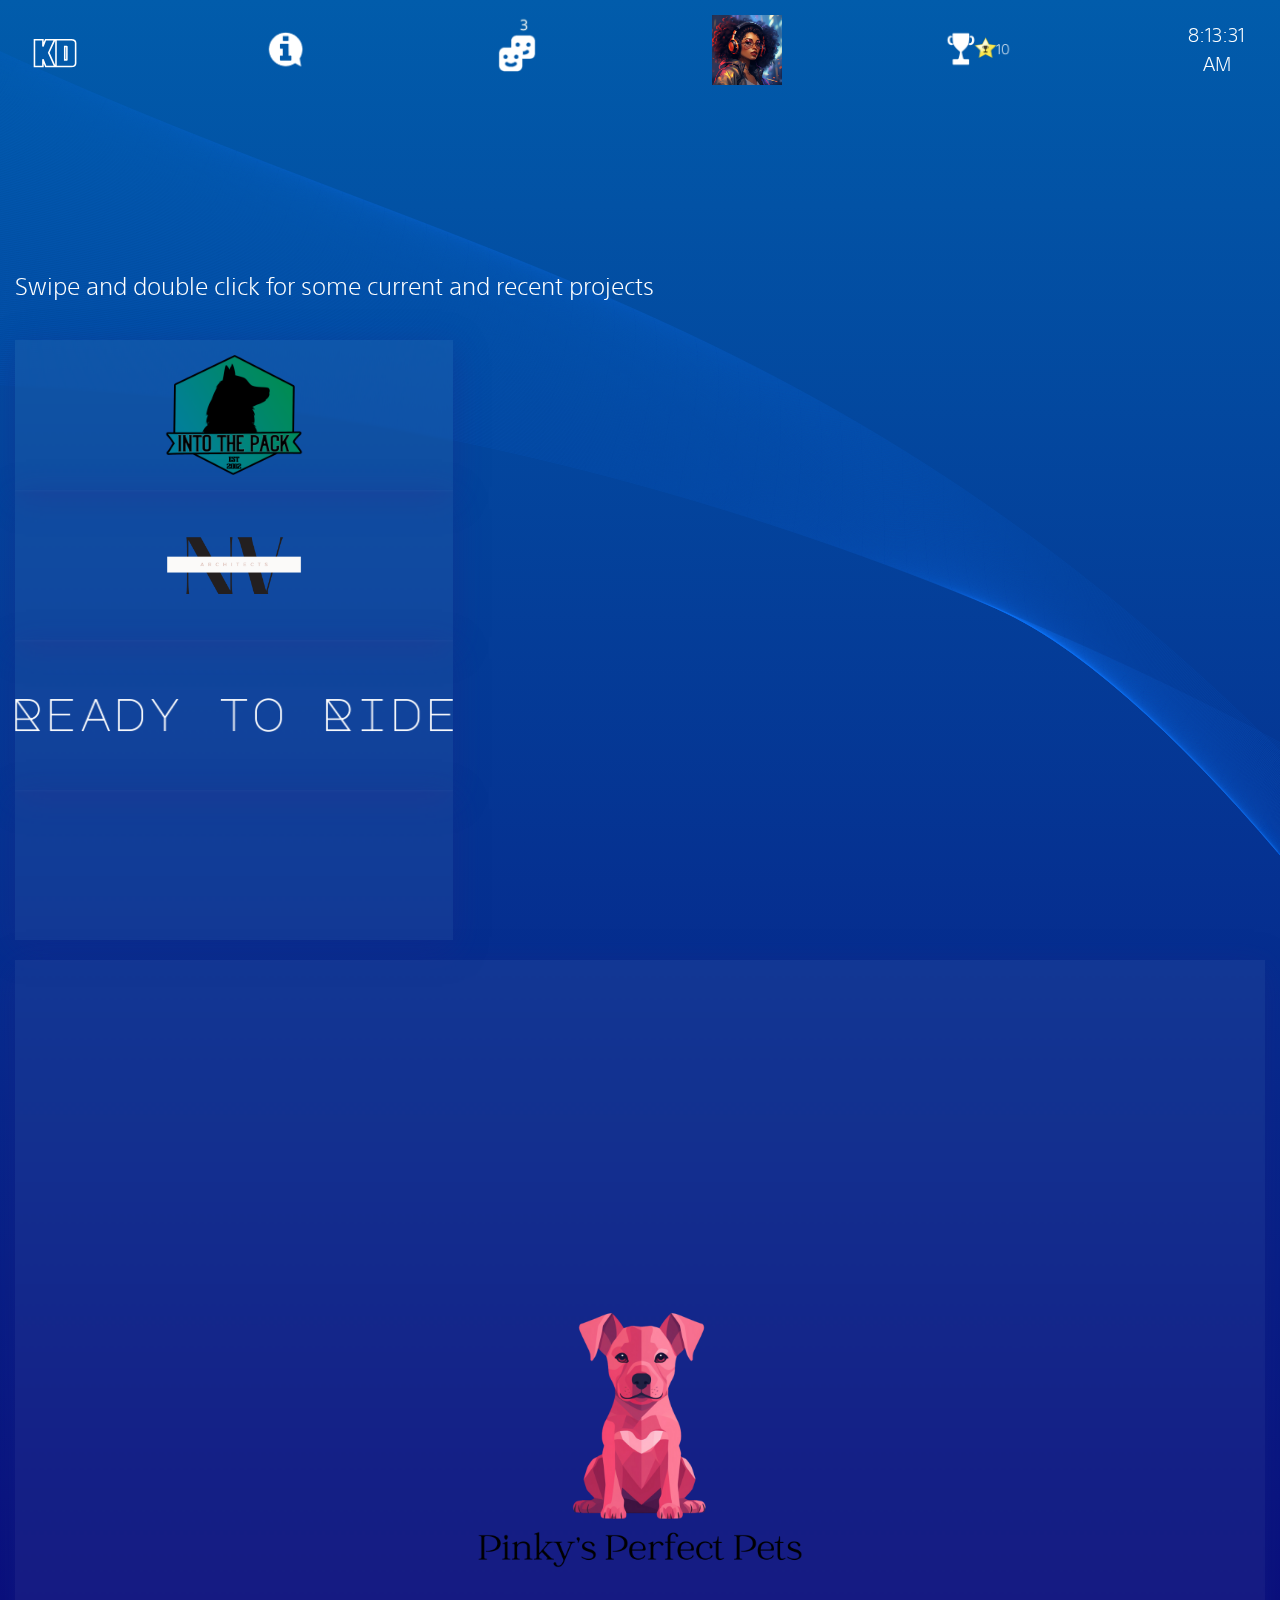
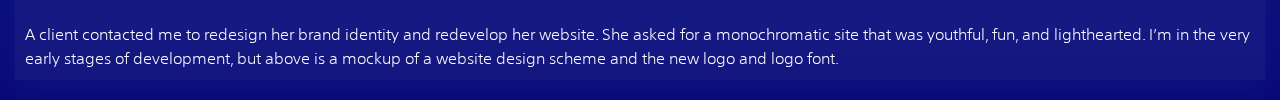
==== Home.html @ 78dcb97f "V1. Completed site unoptimized." ====
<!DOCTYPE html>
<html>
<head>
    <meta charset="utf-8">
    <meta http-equiv="X-UA-Compatible" content="IE=edge">
    <title>Kat D Home</title>
    <meta name="description" content="Primary section of Kathryn Dale's profile">
    <meta name="viewport" content="width=device-width, initial-scale=1">
	<link rel="stylesheet" type="text/css" href="https://cdnjs.cloudflare.com/ajax/libs/animate.css/4.1.1/animate.min.css">
    <script src="https://cdnjs.cloudflare.com/ajax/libs/jquery/3.3.1/jquery.js"></script>
    <link rel="stylesheet" href="https://unpkg.com/flickity@2/dist/flickity.min.css">
    <link rel="icon" href="/assets/graphics/favicon.ico">
    <link rel="stylesheet" href="./css/style.css">
    <link rel="stylesheet" href="./css/reset.css">
</head>
<body onload="startTime()">
    <div id="holder"></div>
<div class="text_container hidden">
    <span>
    <div class="tabs">
        <div class="content1">
            <div class="submenu"><a href="#infoA">Notifications</a></div>
            <div class="submenu"><a href="#friendsA">Friends</a></div>
            <div class="submenu"><a href="#userA">Profile</a></div>
            <div class="submenu"><a href="#trophyA">Achievements</a></div>
        </div>
        <div class="content2 special2">
            <section class="menuContent">
                <div id="infoA" class="contentBox animate__animated animate__fadeInLeft">
                    <div class="textInfo"><h2>Currently Watching</h2><p>The Boys</p></div>
                </div>
            </section>
            <section class="menuContent">
                <div id="friendsA" class="contentBox animate__animated animate__fadeInLeft animate__delay-1s">
                    <div class="textInfo2"><h2>Squad Up With Me On Steam</h2><p>@Katbat89</p></div>
                </div>
            </section>
            <section id="userA" class="menuContent">
                <div class="contentBox2 animate__animated animate__fadeInLeft animate__delay-2s">
                    <div class="about">
                        <div class="div11"><img src="./assets/graphics/comradekat.png" alt=""></div>
                        <div class="div21"> <h2>KATHRYN DALE</h2></div>
                        <div class="div31"><h3>Political data analyst and freelance front-end web developer</h3></div>
                        <div class="div41"><p>I like creating things that are functional, original, and nice to look at. My main drives are problem-solving and thinking outside the box to deliver a great product.</p></div>
                        <div class="div51"><p><B>Education:</B> Bachelor's in Political Science, 4.0 <br> Attending, <i> Rice University - </i> MCS in Computer Science </p></div>
                </div>
            </section>
            <section id="trophyA" class="menuContent">
                <div class="contentBox2 animate__animated animate__fadeInLeft animate__delay-3s">
                    <div class="skills">
                        <div class="div111"><h2>Skills</h2></div>
                         <div class="skills-content">
                            <b class="skills-title">Branding and Design:</b>
                            <div class="skills-description">
                            <p>Knolwedgable with creating styleguides, custom color palettes, and intricate typography systems</p>
                            </div>
                            <div class="skills-icon">
                            <span>
                             <img height="32" width="32" src="https://cdn.simpleicons.org/adobephotoshop/white" alt="">
                             <img height="32" width="32" src="https://cdn.simpleicons.org/adobeillustrator/white" alt="">
                             <img height="32" width="32" src="https://cdn.simpleicons.org/framer/white" alt="">
                             <img height="32" width="32" src="https://cdn.simpleicons.org/figma/white" alt="">
                            </span>
                            </div>
                            <div class="skills-content2">
                                <b class="skills-title">HTML/CSS:</b>
                                <div class="skills-description">
                                <p>Skilled in semantic HTML and experiecned in creating responsive designs. I also am familiar with many popular frameworks and libraries</p>
                                </div>
                                <div class="skills-icon">
                                <span>
                                 <img height="32" width="32" src="https://cdn.simpleicons.org/tailwindcss/white" alt="">
                                 <img height="32" width="32" src="https://cdn.simpleicons.org/bulma/white" alt="">
                                 <img height="32" width="32" src="https://cdn.simpleicons.org/sass/white" alt="">
                                 <img height="32" width="32" src="https://cdn.simpleicons.org/babel/white" alt="">
                                 <img height="32" width="32" src="https://cdn.simpleicons.org/bootstrap/white" alt="">
                                </span>
                                </div>
                                <div class="skills-content2">
                                    <b class="skills-title">Javascript:</b>
                                    <div class="skills-description">
                                    <p>Skilled inced in creating interactive experiences</p>
                                    </div>
                                    <div class="skills-icon">
                                    <span>
                                     <img height="32" width="32" src="https://cdn.simpleicons.org/angular/white" alt="">
                                     <img height="32" width="32" src="https://cdn.simpleicons.org/jquery/white" alt="">
                                     <img height="32" width="32" src="https://cdn.simpleicons.org/nodedotjs/white" alt="">
                                     <img height="32" width="32" src="https://cdn.simpleicons.org/svelte/white" alt="">
                                    </span>
                                    </div>
                                    <div class="skills-content2">
                                        <b class="skills-title">Backend:</b>
                                        <div class="skills-description">
                                        <p>Knowledgable about many backend frameworks and programming languages</p>
                                        </div>
                                        <div class="skills-icon">
                                        <span>
                                         <img height="32" width="32" src="https://cdn.simpleicons.org/python/white" alt="">
                                         <img height="32" width="32" src="https://cdn.simpleicons.org/php/white" alt="">
                                         <img height="32" width="32" src="https://cdn.simpleicons.org/laravel/white" alt="">
                                         <img height="32" width="32" src="https://cdn.simpleicons.org/mysql/white" alt="">
                                         <img height="32" width="32" src="https://cdn.simpleicons.org/git/white" alt="">
                                        </span>
                                        </div>
                                        <div class="skills-content2 bottom">
                                            <b class="skills-title">Other skills and programs:</b>
                                            <div class="skills-description">
                                            <p>I'm always trying to learn and grow. So I have learned some random programs along the way</p>
                                            </div>
                                            <div class="skills-icon">
                                            <span>
                                             <img height="32" width="32" src="https://cdn.simpleicons.org/webflow/white" alt="">
                                             <img height="32" width="32" src="https://cdn.simpleicons.org/unrealengine/white" alt="">
                                             <img height="32" width="32" src="https://cdn.simpleicons.org/blender/white" alt="">
                                             <img height="32" width="32" src="https://cdn.simpleicons.org/wordpress/white" alt="">
                                             <img height="32" width="32" src="https://cdn.simpleicons.org/adobeaftereffects/white" alt="">
                                             <img height="32" width="32" src="https://cdn.simpleicons.org/cplusplus/white" alt="">
                                            </span>
                                            </div>
            </section>
            <section>
                <section id="contact" class="menuContent">
                    <div class="contentBox2 animate__animated animate__fadeInLeft animate__delay-4s">
                        <h3>Contact</h3>
                        <p>Request my resume or shoot me a line about a cool project</p>
                        <p><a href="mailto:katdale89@gmail.com">katdale89@gmail.com </a><i>or </i><a href="mailto:katisawful@gmail.com">katisawful@gmail.com</a></p>
            </section>
        </div>
    </div>
    </span> 
    <div class="nav animate__animated animate__animated animate__zoomIn">
        <div class="item" id="logo"><img src="./assets/graphics/kDLOGO.svg" alt=""></div>
        <div class="item" id="info"><img src="./assets/graphics/info.png" alt=""></div>
        <div class="item" id="friends"><img src="./assets/graphics/friends.png" alt=""></div>
        <div class="item" id="user"><img src="./assets/graphics/comradekat.png" alt=""></div>
        <div class="item" id="trophy"><img src="./assets/graphics/trophy.png" alt=""></div>
        <div class="item" id="time"></div>
    </div>
</div>

<div class="title2">
    <p>Swipe and double click for some current and recent projects</p>
</div>
<!--Main section-->
<div class="carousel container"
  data-flickity='{ "wrapAround": true }'>
  <div class="carousel-cell rp" onclick="myFunction()"></div>
  <div class="carousel-cell novo" onclick="myFunction1()"></div>
  <div class="carousel-cell rtr" onclick="myFunction2()"></div>
  <div class="carousel-cell ppp" onclick="myFunction3()"></div>
</div>
<div class="profile-info animate__animated animate__slideInLeft" id="profile-info">
    <div class="profile-content"> 
        <div class="video"> 
            <video class="video" autoplay muted loop src="/assets/graphics/scrnli_9_20_2023_2-36-46 AM_1.mp4"></video>
        </div>
        <div class="images"> 
            <img src="/assets/graphics/itp_bc.gif" alt="">
            <img src="/assets/graphics/itpmockup.png" alt="">
        </div>
        <div class="text">
            <p>Crafted a new brand identity for the urban dog-walking company, Into the Pack. The owner wanted the website to stick out and reflect the uniqueness of the brand. The project included updating the logo and a complete website redesign/development. 
            </p>
        </div>
    </div>
</div>
<div class="profile-info animate__animated animate__slideInLeft" id="profile-info1">
    <div class="profile-content1"> 
        <div class="video1-container"> 
            <video class="video1" autoplay muted loop src="/assets/graphics/Sequence 01_1.mp4"></video> <p>A mock draft for an architectural company, experimenting with bilateral horizontal scrolling using JavaScript. </p>
        </div>
        </div>
    </div>
    <div class="profile-info animate__animated animate__slideInLeft" id="profile-info3">
        <div class="profile-content3"> 
            <div class="ppp-video-container"> 
                <video class="ppp-video" autoplay muted loop src="/assets/graphics/PPP.mp4"></video>
            </div>
            <div class="ppp-img container">
                <img class="ppp-img" src="/assets/graphics/ppp-full-logo.png" alt="">
            </div>
                <p>A client contacted me to redesign her brand identity and redevelop her website. She asked for a monochromatic site that was youthful, fun, and lighthearted. I’m in the very early stages of development, but above is a mockup of a website design scheme and the new logo and logo font. 
                </p>
            </div>
        </div>
        <div class="profile-info animate__animated animate__slideInLeft" id="profile-info2">
            <div class="profile-content2"> 
                    <img class="ppp-img" src="/assets/graphics/Frame 2.svg" alt="">
                    <img src="/assets/graphics/Frame 2 (1).svg" alt="">

                    <p>Lead developer and designer for a proposed social media app for motorcyclists. This project is very early in development, but you can view our 0.5 beta on <span><a href="https://www.figma.com/proto/LXWwpoYwtMt4ZdcWPQEjTZ/Untitled?type=design&node-id=95-4513&t=fYYjpLYVKMKssMIl-1&scaling=scale-down&page-id=35%3A2998&starting-point-node-id=95%3A2999&mode=design">Figma</a></span>, which I created for proof of concept. 
                    </p>
                </div>
                </div>
        </div>
</div>
<script src="//ajax.googleapis.com/ajax/libs/jqueryui/1.11.2/jquery-ui.min.js"></script>
<script src="https://unpkg.com/flickity@2/dist/flickity.pkgd.min.js"></script>
<script src="./javascript/main.js"></script>
</body>
</html>
---- css/style.css ----
/*general*/
html {
  scroll-behavior: smooth;
}

body {
  font-family: SST;
  color: #fff;
  background: linear-gradient(180deg, #015cab 0%, #090979 100%);
  background-repeat: no-repeat;
}

#holder {
  position: absolute;
  top: 0;
  left: 0;
  width: 100%;
  height: 100%;
  overflow: hidden;
  z-index: -5;
}

/*animations*/
@keyframes fadeInOut {
  0% {
    opacity: 0.6;
  }
  100% {
    opacity: 1;
  }
}
@keyframes FadeOut {
  from {
    opacity: 1;
  }
  to {
    opacity: 0;
  }
}
/*fonts*/
@font-face {
  font-family: "SST";
  src: url("../assets/sst-font/SSTLight.TTF") format("TrueType");
  font-weight: 100;
  font-style: normal;
}
@font-face {
  font-family: "Pricedown";
  src: url("../assets/sst-font/pricedown bl.otf") format("OpenType");
  font-weight: normal;
  font-style: normal;
}
/*text and type general*/
h1 {
  font-family: Pricedown;
  color: #fff;
  font-size: 5rem;
  padding: 50px;
}

h3 {
  color: white;
  font-size: 7rem;
}

/*Preloader*/
#preloader {
  visibility: hidden;
  position: fixed;
  top: 0;
  left: 0;
  right: 0;
  bottom: 0;
  background-color: #000;
  z-index: 5;
  --animate-duration: 2s;
}

.player {
  height: 800px;
  position: relative;
}

.lottie {
  position: absolute;
  width: 50%;
  top: 50%;
  left: 50%;
  transform: translate(-50%, -50%);
}

/*index*/
.pre-menu-text a {
  text-decoration: none;
  color: #fff;
  font-size: 2rem;
  font-weight: 100;
  transition: all 0.2s ease-in-out;
  text-align: center;
}

.pre-menu-text a:hover {
  color: #ffffff;
  text-shadow: 1px 3px 5px rgb(255, 255, 255);
  animation: fadeInOut 2s ease-in-out;
  animation-iteration-count: infinite;
}

.pre-menu-text a:active {
  color: #ffffff;
  text-shadow: 0 0 0;
}

.pre-menu-text {
  margin-top: 10%;
}

/*main nav bar*/
.item { /*menu icons*/
  width: 5em;
  padding-left: 5px;
  padding-right: 5px;
  background-size: contain;
  background-repeat: no-repeat;
  background-position: center;
}

.item:hover {
  cursor: pointer;
  color: #ffffff;
  text-shadow: 1px 3px 5px rgb(255, 255, 255);
  animation: fadeInOut 4s ease-in-out;
  animation-iteration-count: infinite;
}

.submenu a {
  text-decoration: none;
  color: #fff;
  font-size: 1rem;
}

.submenu a:hover {
  text-shadow: 1px 2px 8px rgb(255, 255, 255);
  animation: fadeInOut 2s ease-in-out;
  animation-iteration-count: infinite;
}

.submenu a:focus {
  opacity: 0.8;
  padding-left: 15px;
}

.submenu a:active {
  animation: fadeInOut 2s ease-in-out;
  animation-iteration-count: infinite;
  padding-left: 15px;
}

.hidden > span {
  display: none;
}

.visible > span {
  display: block;
}

#time {
  text-align: center;
  color: #fff;
  font-size: 1.2rem;
}

span {
  height: 400px;
}

.nav {
  display: inline-flex;
  align-items: center;
  justify-content: space-between;
  padding: 15px;
  width: 100%;
}

.special {
  -webkit-mask-image: linear-gradient(#000, rgba(0, 0, 0, 0));
          mask-image: linear-gradient(#000, rgba(0, 0, 0, 0));
  mask-image: linear-gradient(#000, rgba(0, 0, 0, 0));
}

.special2 {
  mask-image: linear-gradient(#000, rgba(0, 0, 0, 0.5));
  -webkit-mask-image: linear-gradient(#000, rgba(0, 0, 0, 0.5));
}

.tabs {
  display: flex;
}

/*nav inner menu content*/
.content1 {
  display: flex;
  justify-content: space-evenly;
  flex-direction: column;
  flex: 25%;
  padding: 10px 10px 10px 40px;
  height: 400px;
}

.content2 {
  display: flex;
  overflow: auto;
  flex-direction: column;
  align-items: center;
  flex: 100%;
  height: 400px;
}

.menuContent {
  padding-top: 25px;
  display: flex;
  justify-content: center;
  flex-direction: column;
  align-items: stretch;
  scroll-padding-top: 50px;
}

.contentBox {
  margin-bottom: 30px;
  box-shadow: 0 4px 30px rgba(0, 0, 0, 0.1);
  border: 1px solid rgb(255, 255, 255);
  box-shadow: 1px 1px 3px rgb(255, 255, 255);
  height: 100px;
  width: 600px;
}

/*nav content grid*/
.contentBox {
  display: grid;
  grid-template-columns: repeat(3, 1fr);
  grid-template-rows: repeat(4, 1fr);
  grid-column-gap: 0px;
  grid-row-gap: 0px;
  scroll-margin-top: 1em;
}

.div1 {
  display: flex;
  grid-area: 1/1/6/2;
  align-items: center;
}

.div1 img {
  padding-left: 10px;
}

.div2 {
  grid-area: 1/2/2/4;
}

.div3 {
  grid-area: 3/2/4/4;
}

.div4 {
  grid-area: 4/2/5/4;
}

.div2, .div3, .div4 {
  text-align: left;
  margin-left: -80px;
  color: #fff;
}

.div2 {
  font-size: 1.3rem;
}

.textInfo, .textInfo2 {
  margin-top: 10px;
  color: #fff;
  width: inherit;
  font-size: 1rem;
  text-align: left;
  padding-left: 30px;
}

.textInfo h2 {
  font-size: 1.5rem;
  margin-bottom: -1em;
}

.textInfo2 h2 {
  font-size: 1.5rem;
  margin-bottom: -1em;
}

.textInfo p {
  margin-top: 2em;
}

.textInfo2 p {
  margin-top: 2em;
}

.contentBox2 {
  margin-bottom: 30px;
  box-shadow: 0 4px 30px rgba(0, 0, 0, 0.1);
  border: 1px solid rgb(255, 255, 255);
  box-shadow: 1px 1px 3px rgb(255, 255, 255);
  width: 600px;
}

.about {
  display: grid;
  width: 100%;
  grid-template-columns: repeat(5, 1fr);
  grid-template-rows: repeat(4, 1fr);
  grid-column-gap: 0px;
  grid-row-gap: 10px;
  padding-left: 30px;
  padding-top: 15px;
}

.div11 {
  grid-area: 1/1/3/2;
  min-width: 100px;
  min-height: 100px;
}

.div21 {
  grid-area: 1/2/2/6;
  text-align: center;
}

.div31 h3 {
  font-size: 1.3rem;
  margin-top: -1em;
  text-align: left;
  padding-left: 10px;
  padding-right: 5px;
}

.div31 {
  grid-area: 2/2/3/6;
}

.div41 {
  grid-area: 3/1/4/6;
  margin-top: -0.8em;
}

.div51 {
  grid-area: 4/1/5/5;
}

.skills {
  padding-left: 30px;
}

.skills h2 {
  text-align: center;
}

.skills span {
  display: inline-flex;
}

.skills-title {
  font-style: italic;
}

.skills-icon {
  display: inline-flex;
  width: 100%;
  padding-top: 10px;
}

.skills-icon span {
  justify-content: space-around;
  width: 100%;
}

.skills-description {
  padding-top: 10px;
}

.skills-content2 {
  margin-top: -20em;
}

.bottom {
  margin-bottom: -20em;
}

#contact h3 {
  text-align: center;
  font-size: 1.5rem;
}

#contact p {
  padding-left: 30px;
}

#contact a {
  text-decoration: underline;
  color: #fff;
}

#contact {
  text-align: center;
  line-height: 3em;
}

.title2 {
  position: absolute;
  margin-top: 7em;
  padding-left: 15px;
  font-size: 1.5rem;
}

/*scrollbar adjustments*/
::-webkit-scrollbar {
  width: 10px;
}

::-webkit-scrollbar-track {
  background: rgba(255, 255, 255, 0.1176470588);
}

::-webkit-scrollbar-thumb {
  background: #ececec;
}

::-webkit-scrollbar-thumb:hover {
  background: rgba(124, 124, 124, 0.7960784314);
}

/*Main section slides*/
.carousel {
  padding-top: 15em;
  padding-left: 15px;
  padding-right: 15px;
}

.carousel-cell {
  width: 35%;
  height: 150px;
  margin-right: 10px;
  background: rgba(255, 255, 255, 0.05);
  box-shadow: 0 8px 32px 0 rgba(31, 38, 135, 0.37);
  backdrop-filter: blur(1.5px);
  -webkit-backdrop-filter: blur(1.5px);
}

.flickity-button {
  display: none;
}

.flickity-page-dots {
  display: none;
}

.profile-info {
  padding-top: 20px;
  padding-left: 15px;
  padding-right: 15px;
  padding-bottom: 20px;
  display: none;
}

.profile-content {
  background: rgba(255, 255, 255, 0.05);
  box-shadow: 0 8px 32px 0 rgba(31, 38, 135, 0.37);
  backdrop-filter: blur(1.5px);
  -webkit-backdrop-filter: blur(1.5px);
  width: 100%;
}

.rp {
  background-image: url("/assets/graphics/ITTPLogo.png");
  background-size: contain;
  background-repeat: no-repeat;
  background-position: center;
}

.novo {
  background-image: url("/assets/graphics/novo-logo.png");
  background-size: contain;
  background-repeat: no-repeat;
  background-position: center;
}

.rtr {
  background-image: url("/assets/graphics/rtr1.png");
  background-size: contain;
  background-repeat: no-repeat;
  background-position: center;
}

.ppp {
  background-image: url("/assets/graphics/PPP-word-logo.svg");
  background-size: cover;
  background-repeat: no-repeat;
  background-position: center;
}

.profile-content {
  display: grid;
  grid-template-columns: repeat(5, 1fr);
  grid-template-rows: repeat(5, 1fr);
  grid-column-gap: 0px;
  grid-row-gap: 0px;
  height: -moz-fit-content;
  height: fit-content;
}

.video {
  grid-area: 1/1/4/4;
  padding-top: 20px;
}

.video video {
  background-size: contain;
  -o-object-fit: contain;
     object-fit: contain;
  -o-object-position: center;
     object-position: center;
  height: 500px;
  position: relative;
  padding-left: 30px;
}

.images {
  grid-area: 1/4/6/6;
  display: inline-flex;
  padding-right: 30px;
  padding-top: 30px;
  margin-left: -5em;
}

.images img {
  height: 500px;
}

.text {
  grid-area: 4/1/6/4;
  padding-top: 30px;
  padding-left: 30px;
}

.text p {
  width: 800px;
  font-size: 1rem;
}

.video1 {
  padding-top: 20px;
  background-size: contain;
  -o-object-fit: contain;
     object-fit: contain;
  -o-object-position: center;
     object-position: center;
  height: 100%;
  padding-left: 30px;
}

.video1-container p {
  padding-left: 30px;
}

.video1-container1 {
  display: flex;
  align-content: center;
  flex-direction: column;
  justify-content: center;
  align-items: center;
}

.ppp-video-container {
  display: flex;
  align-content: center;
  flex-direction: column;
  justify-content: center;
  align-items: center;
}

.ppp-video {
  height: 300px;
}

.ppp-img {
  height: 400px;
  margin-top: -1em;
}

.profile-content1 {
  background: rgba(255, 255, 255, 0.05);
  box-shadow: 0 8px 32px 0 rgba(31, 38, 135, 0.37);
  backdrop-filter: blur(1.5px);
  -webkit-backdrop-filter: blur(1.5px);
  display: flex;
  align-content: center;
  flex-direction: column;
  justify-content: center;
  align-items: center;
}

.profile-content2 {
  background: rgba(255, 255, 255, 0.05);
  box-shadow: 0 8px 32px 0 rgba(31, 38, 135, 0.37);
  backdrop-filter: blur(1.5px);
  -webkit-backdrop-filter: blur(1.5px);
  display: flex;
  align-content: center;
  flex-direction: column;
  justify-content: center;
  align-items: center;
}

.profile-content3 {
  background: rgba(255, 255, 255, 0.05);
  box-shadow: 0 8px 32px 0 rgba(31, 38, 135, 0.37);
  backdrop-filter: blur(1.5px);
  -webkit-backdrop-filter: blur(1.5px);
  display: flex;
  align-content: center;
  flex-direction: column;
  justify-content: center;
  align-items: center;
}

.rtr-img-container {
  display: inline-flex;
  margin-left: -1em;
}

.rtr-img {
  height: 400px;
}

.profile-content2 p {
  padding-left: 10px;
  padding-bottom: 10px;
}

.profile-content2 span a {
  font-weight: bold;
  color: #fff;
}

.profile-content3 p {
  margin-top: -2em;
  padding: 10px;
}

#profile-info3 {
  display: inline-flex;
}

.ppp-video {
  padding-top: 10px;
}

/*media queries*/
@media screen and (min-width: 1440px) and (max-width: 2560px) {
  .pre-menu-text a {
    font-size: 3.5rem;
  }
  h1 {
    font-size: 7rem;
    padding: 25px;
    padding-bottom: 100px;
  }
  #time {
    font-size: 2rem;
  }
  .item {
    width: 7em;
  }
  .contentBox {
    width: 1000px;
  }
}
@media screen and (max-width: 1000px) and (min-width: 800px) {
  .contentBox {
    width: 600px;
  }
}
@media screen and (min-width: 650px) and (max-width: 800px) {
  .pre-menu-text span::before {
    content: "\a";
    white-space: pre;
  }
  .contentBox {
    justify-items: center;
    width: 300px;
    height: 200px;
  }
}
@media screen and (min-width: 500px) and (max-width: 800px) {
  .contentBox {
    justify-items: center;
    width: 400px;
    height: 200px;
  }
  .menuContent {
    flex-direction: column;
    align-items: stretch;
  }
}
@media screen and (min-width: 400px) and (max-width: 650px) {
  .pre-menu-text a {
    font-size: 1.7rem;
  }
  h1 {
    font-size: 4rem;
    padding: 25px;
    padding-bottom: 100px;
  }
  .contentBox {
    justify-items: center;
    width: 200px;
    height: 200px;
    margin-bottom: 40px;
  }
  .menuContent {
    flex-direction: column;
    align-items: stretch;
  }
}
@media screen and (max-width: 425px) {
  .pre-menu-text span::before {
    content: "\a";
    white-space: pre;
  }
  #time {
    font-size: 0.8rem;
  }
  .pre-menu-text a {
    font-size: 1.6rem;
  }
  .contentBox {
    justify-items: center;
    width: 150px;
    height: 200px;
  }
  .menuContent {
    flex-direction: column;
    align-items: stretch;
  }
}/*# sourceMappingURL=style.css.map */
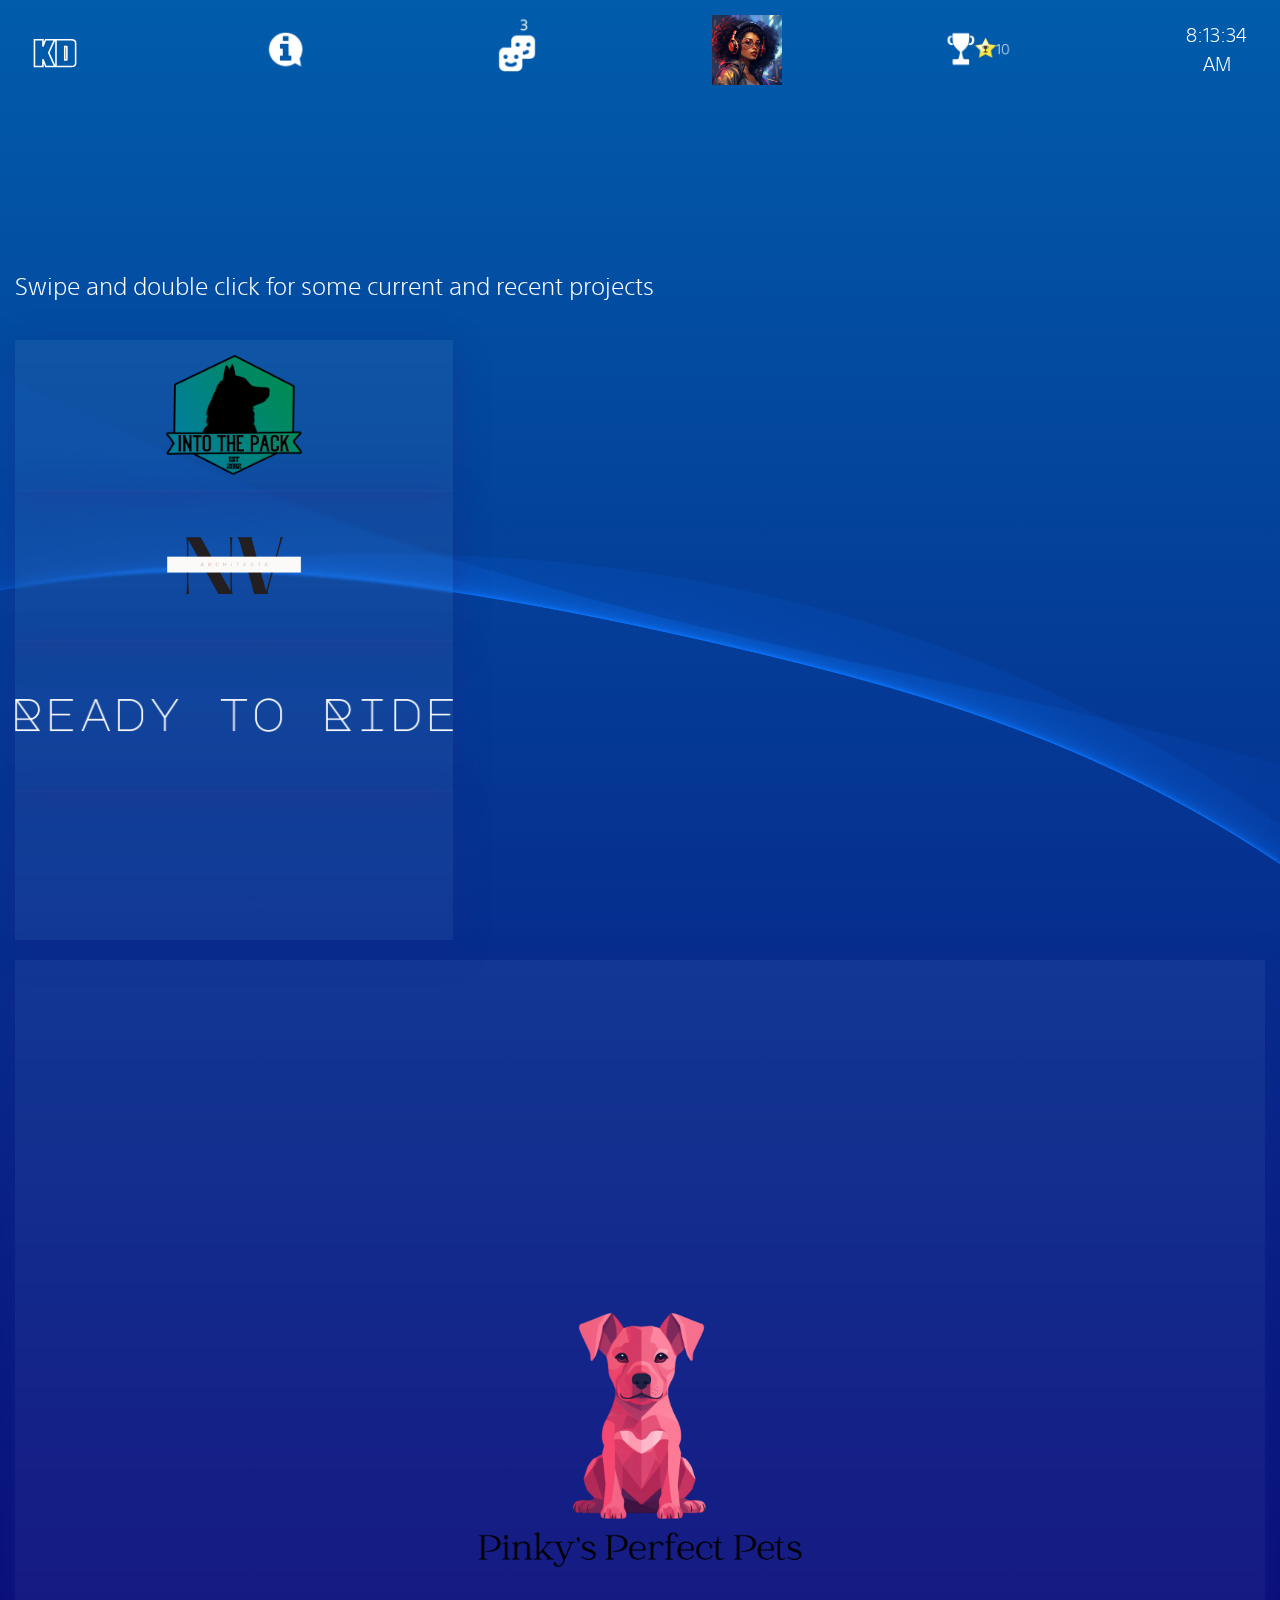
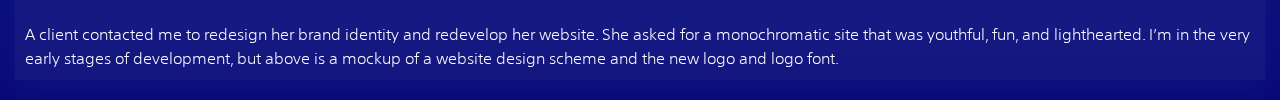
==== commit 361caf5b: "Completed phone media queries." ====
--- a/Home.html
+++ b/Home.html
@@ -124,7 +124,7 @@
                     <div class="contentBox2 animate__animated animate__fadeInLeft animate__delay-4s">
                         <h3>Contact</h3>
                         <p>Request my resume or shoot me a line about a cool project</p>
-                        <p><a href="mailto:katdale89@gmail.com">katdale89@gmail.com </a><i>or </i><a href="mailto:katisawful@gmail.com">katisawful@gmail.com</a></p>
+                        <p><a href="mailto:katdale89@gmail.com">katdale89@gmail.com </a><i><br> or <br> </i><a href="mailto:katisawful@gmail.com">katisawful@gmail.com</a></p>
             </section>
         </div>
     </div>
--- a/css/style.css
+++ b/css/style.css
@@ -116,7 +116,8 @@
 }
 
 /*main nav bar*/
-.item { /*menu icons*/
+.item {
+  /*menu icons*/
   width: 5em;
   padding-left: 5px;
   padding-right: 5px;
@@ -266,7 +267,9 @@
   grid-area: 4/2/5/4;
 }
 
-.div2, .div3, .div4 {
+.div2,
+.div3,
+.div4 {
   text-align: left;
   margin-left: -80px;
   color: #fff;
@@ -276,7 +279,8 @@
   font-size: 1.3rem;
 }
 
-.textInfo, .textInfo2 {
+.textInfo,
+.textInfo2 {
   margin-top: 10px;
   color: #fff;
   width: inherit;
@@ -663,72 +667,6 @@
 }
 
 /*media queries*/
-@media screen and (min-width: 1440px) and (max-width: 2560px) {
-  .pre-menu-text a {
-    font-size: 3.5rem;
-  }
-  h1 {
-    font-size: 7rem;
-    padding: 25px;
-    padding-bottom: 100px;
-  }
-  #time {
-    font-size: 2rem;
-  }
-  .item {
-    width: 7em;
-  }
-  .contentBox {
-    width: 1000px;
-  }
-}
-@media screen and (max-width: 1000px) and (min-width: 800px) {
-  .contentBox {
-    width: 600px;
-  }
-}
-@media screen and (min-width: 650px) and (max-width: 800px) {
-  .pre-menu-text span::before {
-    content: "\a";
-    white-space: pre;
-  }
-  .contentBox {
-    justify-items: center;
-    width: 300px;
-    height: 200px;
-  }
-}
-@media screen and (min-width: 500px) and (max-width: 800px) {
-  .contentBox {
-    justify-items: center;
-    width: 400px;
-    height: 200px;
-  }
-  .menuContent {
-    flex-direction: column;
-    align-items: stretch;
-  }
-}
-@media screen and (min-width: 400px) and (max-width: 650px) {
-  .pre-menu-text a {
-    font-size: 1.7rem;
-  }
-  h1 {
-    font-size: 4rem;
-    padding: 25px;
-    padding-bottom: 100px;
-  }
-  .contentBox {
-    justify-items: center;
-    width: 200px;
-    height: 200px;
-    margin-bottom: 40px;
-  }
-  .menuContent {
-    flex-direction: column;
-    align-items: stretch;
-  }
-}
 @media screen and (max-width: 425px) {
   .pre-menu-text span::before {
     content: "\a";
@@ -749,4 +687,138 @@
     flex-direction: column;
     align-items: stretch;
   }
+  h1 {
+    font-size: 3rem;
+    padding-top: 10px;
+    padding-left: 30px;
+  }
+  .pre-menu-text {
+    padding-top: 50%;
+  }
+  .content1 {
+    display: none;
+  }
+  .contentBox,
+  .contentBox2 {
+    width: 250px;
+  }
+  .textInfo h2,
+  .textInfo2 h2 {
+    font-size: 1rem;
+  }
+  .contentBox {
+    height: 100px;
+  }
+  .div31 h3 {
+    font-size: 1rem;
+    margin-left: -7em;
+    padding-top: 10px;
+    width: 200px;
+  }
+  .div41 p {
+    margin-top: -2em;
+  }
+  .div51 {
+    padding-bottom: 10px;
+  }
+  .about {
+    padding-left: 15px;
+  }
+  .skills {
+    padding-left: 10px;
+  }
+  .textInfo,
+  .textInfo2 {
+    padding-left: 10px;
+  }
+  #contact p {
+    padding-left: 10px;
+    text-align: center;
+    font-size: 0.9rem;
+    line-height: 2em;
+  }
+  .title2 {
+    margin-top: 11em;
+    font-size: 1rem;
+  }
+  .video {
+    width: 250px;
+  }
+  .images img {
+    width: 250px;
+  }
+  .images {
+    flex-direction: column;
+    margin-left: 0px;
+  }
+  .profile-content {
+    display: grid;
+    grid-template-columns: repeat(3, 1fr);
+    grid-template-rows: repeat(2, 1fr);
+    grid-column-gap: 0px;
+    grid-row-gap: 0px;
+    height: -moz-fit-content;
+    height: fit-content;
+  }
+  .video {
+    grid-area: 1/1/3/4;
+    width: 100%;
+    height: 300px;
+    margin-top: -2em;
+    margin-bottom: -3em;
+  }
+  .video video {
+    background-size: contain;
+    -o-object-fit: contain;
+       object-fit: contain;
+    -o-object-position: center;
+       object-position: center;
+    height: 300px;
+    position: relative;
+    padding-left: 10px;
+    padding-right: 10px;
+  }
+  .images {
+    grid-area: 3/1/4/4;
+    display: inline-flex;
+    padding-right: 10px;
+    padding-top: 10px;
+    align-items: center;
+  }
+  .text {
+    padding-left: 10px;
+    padding-top: 10px;
+  }
+  .text p {
+    width: 100%;
+  }
+  .video1 {
+    width: 90%;
+    height: 300px;
+    margin-top: -2em;
+    margin-bottom: -3em;
+    padding-left: 10px;
+    padding-top: 10px;
+  }
+  .video1-container {
+    display: inline-flex;
+    flex-direction: column;
+    align-items: center;
+  }
+  .video1-container p {
+    padding-left: 10px;
+  }
+  .profile-content2 {
+    margin-top: -1em;
+  }
+  .ppp-img {
+    height: 300px;
+    margin-top: -1em;
+  }
+  .ppp-video {
+    width: 90%;
+  }
+  .ppp-video-container {
+    margin-top: -1em;
+  }
 }/*# sourceMappingURL=style.css.map */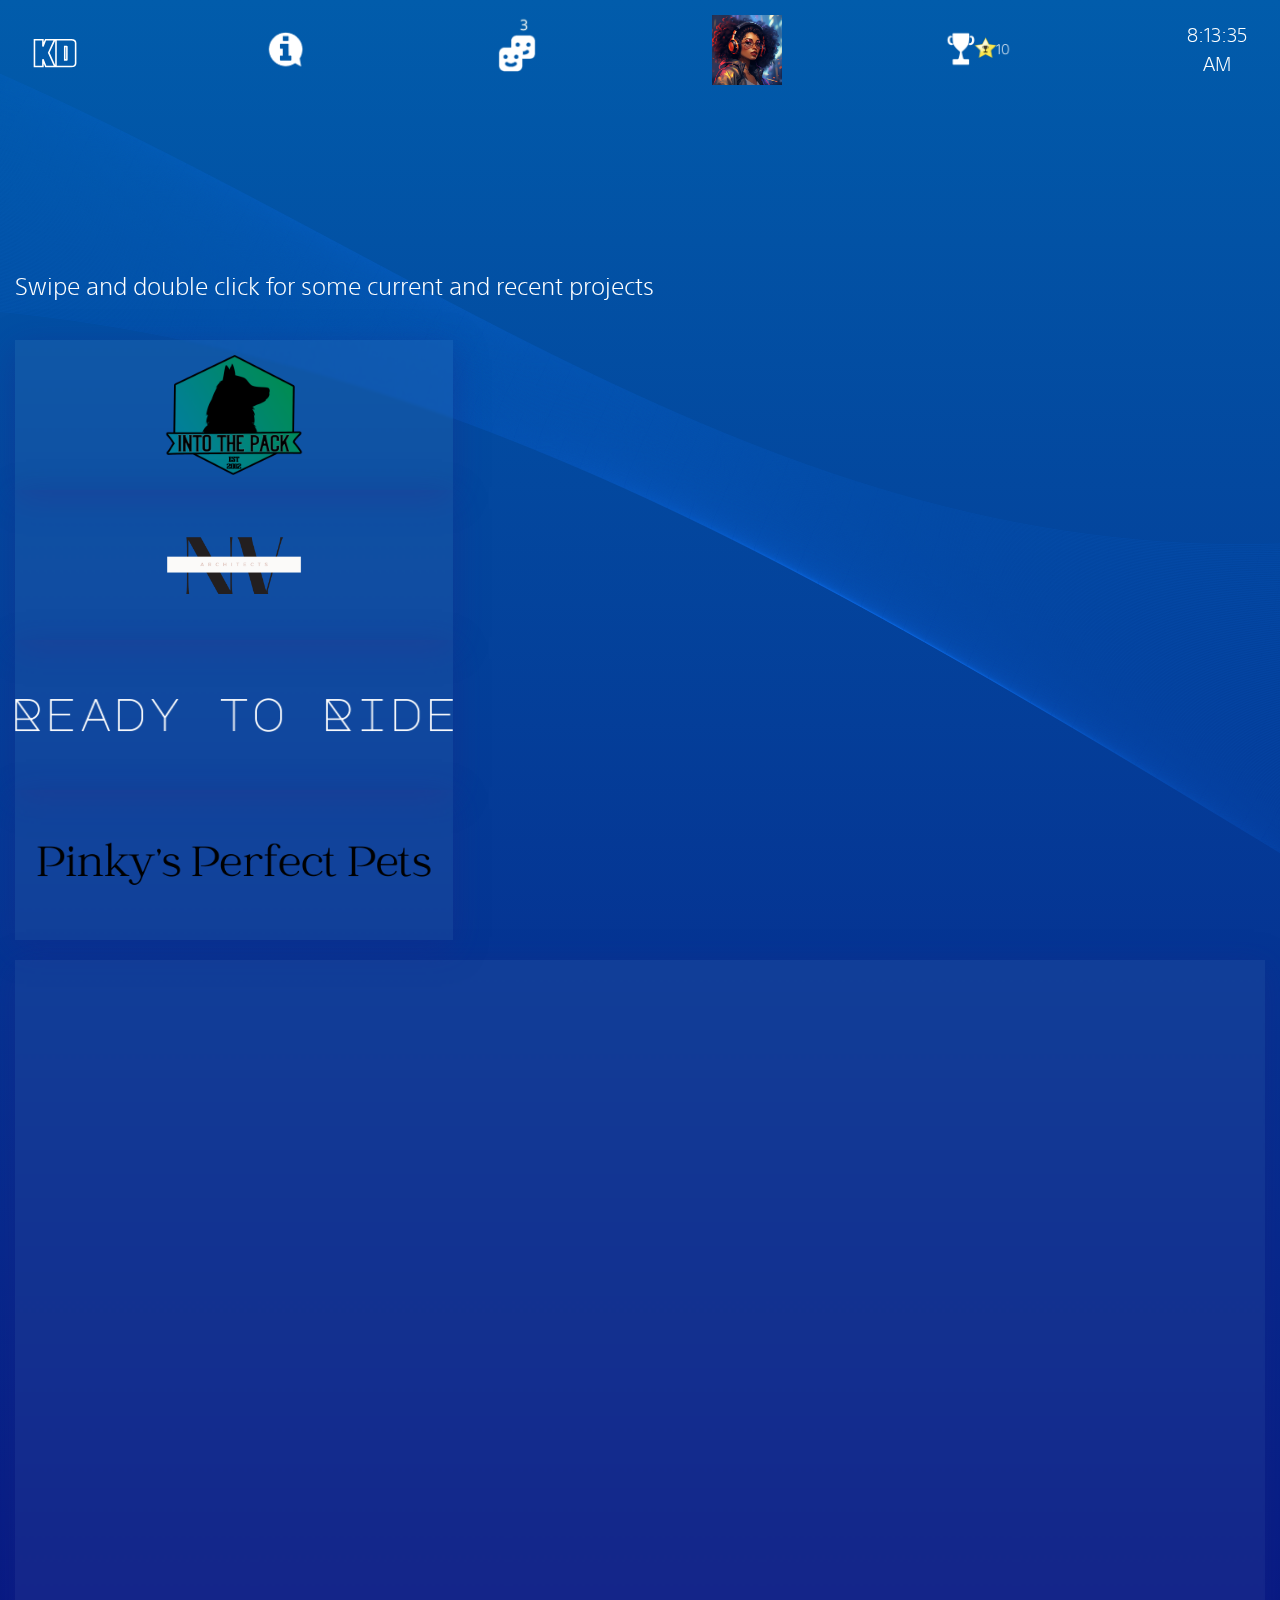
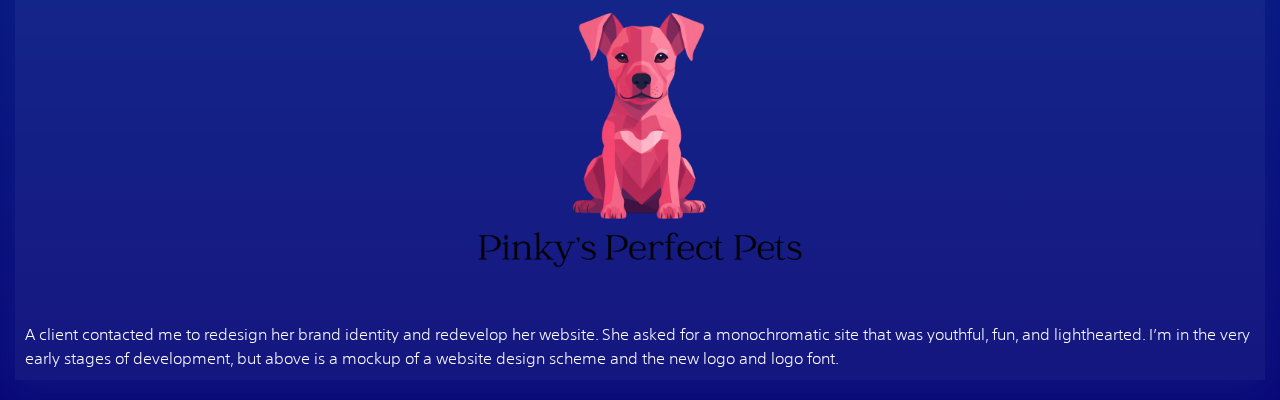
==== commit f515924c: "Fixed pp-logo placement and mockup placement" ====
--- a/Home.html
+++ b/Home.html
@@ -178,7 +178,7 @@
                 <video class="ppp-video" autoplay muted loop src="/assets/graphics/PPP.mp4"></video>
             </div>
             <div class="ppp-img container">
-                <img class="ppp-img" src="/assets/graphics/ppp-full-logo.png" alt="">
+                <img class="ppp-img" id="pp-logo" src="/assets/graphics/ppp-full-logo.png" alt="">
             </div>
                 <p>A client contacted me to redesign her brand identity and redevelop her website. She asked for a monochromatic site that was youthful, fun, and lighthearted. I’m in the very early stages of development, but above is a mockup of a website design scheme and the new logo and logo font. 
                 </p>
--- a/css/style.css
+++ b/css/style.css
@@ -1,3 +1,4 @@
+@charset "UTF-8";
 /*general*/
 html {
   scroll-behavior: smooth;
@@ -65,7 +66,6 @@
 
 /*Preloader*/
 #preloader {
-  visibility: hidden;
   position: fixed;
   top: 0;
   left: 0;
@@ -397,15 +397,19 @@
   margin-bottom: -20em;
 }
 
+.contentBox2 {
+  display: flex;
+  flex-direction: column;
+  align-items: center;
+  padding-bottom: 10px;
+  padding-top: 10px;
+}
+
 #contact h3 {
   text-align: center;
   font-size: 1.5rem;
 }
 
-#contact p {
-  padding-left: 30px;
-}
-
 #contact a {
   text-decoration: underline;
   color: #fff;
@@ -413,7 +417,7 @@
 
 #contact {
   text-align: center;
-  line-height: 3em;
+  line-height: 1.5em;
 }
 
 .title2 {
@@ -503,7 +507,7 @@
 }
 
 .ppp {
-  background-image: url("/assets/graphics/PPP-word-logo.svg");
+  background-image: url("/assets/graphics/Pinky’s Perfect Pets (1).png");
   background-size: cover;
   background-repeat: no-repeat;
   background-position: center;
@@ -667,89 +671,23 @@
 }
 
 /*media queries*/
-@media screen and (max-width: 425px) {
-  .pre-menu-text span::before {
-    content: "\a";
-    white-space: pre;
-  }
-  #time {
-    font-size: 0.8rem;
-  }
-  .pre-menu-text a {
-    font-size: 1.6rem;
-  }
-  .contentBox {
-    justify-items: center;
-    width: 150px;
-    height: 200px;
-  }
-  .menuContent {
-    flex-direction: column;
-    align-items: stretch;
-  }
-  h1 {
-    font-size: 3rem;
+@media screen and (max-width: 2560px) {
+  .contentBox, .contentBox2 {
+    width: 700px;
+  }
+  .div41 {
     padding-top: 10px;
-    padding-left: 30px;
-  }
-  .pre-menu-text {
-    padding-top: 50%;
-  }
-  .content1 {
-    display: none;
-  }
-  .contentBox,
-  .contentBox2 {
-    width: 250px;
-  }
-  .textInfo h2,
-  .textInfo2 h2 {
-    font-size: 1rem;
-  }
-  .contentBox {
-    height: 100px;
-  }
-  .div31 h3 {
-    font-size: 1rem;
-    margin-left: -7em;
-    padding-top: 10px;
-    width: 200px;
-  }
-  .div41 p {
-    margin-top: -2em;
-  }
-  .div51 {
-    padding-bottom: 10px;
-  }
-  .about {
-    padding-left: 15px;
-  }
-  .skills {
-    padding-left: 10px;
-  }
-  .textInfo,
-  .textInfo2 {
-    padding-left: 10px;
-  }
-  #contact p {
-    padding-left: 10px;
-    text-align: center;
-    font-size: 0.9rem;
-    line-height: 2em;
-  }
-  .title2 {
-    margin-top: 11em;
-    font-size: 1rem;
+  }
+  .ppp-video {
+    height: 600px;
   }
   .video {
     width: 250px;
   }
-  .images img {
-    width: 250px;
-  }
   .images {
-    flex-direction: column;
+    flex-direction: row;
     margin-left: 0px;
+    justify-content: center;
   }
   .profile-content {
     display: grid;
@@ -763,9 +701,146 @@
   .video {
     grid-area: 1/1/3/4;
     width: 100%;
-    height: 300px;
+  }
+  .video video {
+    background-size: contain;
+    -o-object-fit: contain;
+       object-fit: contain;
+    -o-object-position: center;
+       object-position: center;
+    height: 600px;
+    position: relative;
+    padding-left: 10px;
+    padding-right: 10px;
+  }
+  .images {
+    grid-area: 3/1/4/4;
+    display: inline-flex;
+    padding-right: 10px;
+    padding-top: 10px;
+    align-items: center;
+    grid-column-gap: 15px;
+  }
+  .text p {
+    width: 100%;
+  }
+}
+@media screen and (max-width: 2560px) and (max-width: 1024px) {
+  .video {
+    width: 250px;
+  }
+  .images {
+    flex-direction: row;
+    margin-left: 0px;
+    justify-content: center;
+  }
+  .profile-content {
+    display: grid;
+    grid-template-columns: repeat(3, 1fr);
+    grid-template-rows: repeat(2, 1fr);
+    grid-column-gap: 0px;
+    grid-row-gap: 0px;
+    height: -moz-fit-content;
+    height: fit-content;
+  }
+  .video {
+    grid-area: 1/1/3/4;
+    width: 100%;
+  }
+  .video video {
+    background-size: contain;
+    -o-object-fit: contain;
+       object-fit: contain;
+    -o-object-position: center;
+       object-position: center;
+    height: 500px;
+    position: relative;
+    padding-left: 10px;
+    padding-right: 10px;
+  }
+  .images {
+    grid-area: 3/1/4/4;
+    display: inline-flex;
+    padding-right: 10px;
+    padding-top: 10px;
+    align-items: center;
+    grid-column-gap: 15px;
+  }
+  .text p {
+    width: 90%;
+  }
+  .video1 {
+    height: 500px;
+    padding-left: 10px;
+    padding-top: 10px;
+  }
+  .video1-container {
+    display: inline-flex;
+    flex-direction: column;
+    align-items: center;
+  }
+  .video1-container p {
+    padding-left: 10px;
+  }
+  .ppp-video {
+    height: 500px;
+  }
+}
+@media screen and (max-width: 2560px) and (max-width: 768px) {
+  .contentBox, .contentBox2 {
+    width: 500px;
+  }
+  .textInfo, .textInfo2 {
+    padding-left: 10px;
+  }
+  .div31 h3 {
+    margin-top: -1.5em;
+  }
+  .div41 {
     margin-top: -2em;
-    margin-bottom: -3em;
+    padding-bottom: 10px;
+  }
+  .div51 {
+    margin-top: -1.5em;
+    padding-bottom: 10px;
+  }
+  .skills {
+    padding-left: 15px;
+  }
+  #contact {
+    line-height: 1.5em;
+  }
+  #contact p {
+    padding-left: 0px;
+  }
+  .contentBox2 {
+    display: flex;
+    flex-direction: column;
+    align-items: center;
+  }
+  .video {
+    width: 250px;
+  }
+  .images img {
+    width: 250px;
+  }
+  .images {
+    flex-direction: row;
+    margin-left: 0px;
+    justify-content: center;
+  }
+  .profile-content {
+    display: grid;
+    grid-template-columns: repeat(3, 1fr);
+    grid-template-rows: repeat(2, 1fr);
+    grid-column-gap: 0px;
+    grid-row-gap: 0px;
+    height: -moz-fit-content;
+    height: fit-content;
+  }
+  .video {
+    grid-area: 1/1/3/4;
+    width: 100%;
   }
   .video video {
     background-size: contain;
@@ -784,6 +859,160 @@
     padding-right: 10px;
     padding-top: 10px;
     align-items: center;
+    grid-column-gap: 15px;
+  }
+  .text p {
+    width: 90%;
+  }
+  .video1 {
+    width: 90%;
+    height: 400px;
+    padding-left: 10px;
+    padding-top: 10px;
+  }
+  .video1-container {
+    display: inline-flex;
+    flex-direction: column;
+    align-items: center;
+  }
+  .video1-container p {
+    padding-left: 10px;
+  }
+  .ppp-img {
+    height: 300px;
+    margin-top: -6em;
+  }
+  .ppp-video {
+    width: 90%;
+  }
+  .ppp-video-container {
+    margin-top: -4em;
+  }
+  .profile-content3 p {
+    margin-top: -4em;
+  }
+  .ppp-img {
+    margin-top: -2em;
+  }
+}
+@media screen and (max-width: 2560px) and (max-width: 425px) {
+  .pre-menu-text span::before {
+    content: "\a";
+    white-space: pre;
+  }
+  #time {
+    font-size: 0.8rem;
+  }
+  .pre-menu-text a {
+    font-size: 1.6rem;
+  }
+  .contentBox {
+    justify-items: center;
+    width: 150px;
+    height: 200px;
+  }
+  .menuContent {
+    flex-direction: column;
+    align-items: stretch;
+  }
+  h1 {
+    font-size: 3rem;
+    padding-top: 10px;
+    padding-left: 30px;
+  }
+  .pre-menu-text {
+    padding-top: 50%;
+  }
+  .content1 {
+    display: none;
+  }
+  .contentBox,
+  .contentBox2 {
+    width: 250px;
+  }
+  .textInfo h2,
+  .textInfo2 h2 {
+    font-size: 1rem;
+  }
+  .contentBox {
+    height: 100px;
+  }
+  .div31 h3 {
+    font-size: 1rem;
+    margin-left: -7em;
+    padding-top: 10px;
+    width: 200px;
+  }
+  .div41 {
+    margin-top: -3em;
+  }
+  .div51 {
+    padding-bottom: 10px;
+    margin-top: -1em;
+  }
+  .about {
+    padding-left: 15px;
+  }
+  .skills {
+    padding-left: 10px;
+  }
+  .textInfo,
+  .textInfo2 {
+    padding-left: 10px;
+  }
+  #contact p {
+    padding-left: 10px;
+    text-align: center;
+    font-size: 0.9rem;
+    line-height: 2em;
+  }
+  .title2 {
+    margin-top: 11em;
+    font-size: 1rem;
+  }
+  .video {
+    width: 250px;
+  }
+  .images img {
+    width: 250px;
+  }
+  .images {
+    flex-direction: column;
+    margin-left: 0px;
+  }
+  .profile-content {
+    display: grid;
+    grid-template-columns: repeat(3, 1fr);
+    grid-template-rows: repeat(2, 1fr);
+    grid-column-gap: 0px;
+    grid-row-gap: 0px;
+    height: -moz-fit-content;
+    height: fit-content;
+  }
+  .video {
+    grid-area: 1/1/3/4;
+    width: 100%;
+    height: 300px;
+    margin-top: -2em;
+    margin-bottom: -3em;
+  }
+  .video video {
+    background-size: contain;
+    -o-object-fit: contain;
+       object-fit: contain;
+    -o-object-position: center;
+       object-position: center;
+    height: 300px;
+    position: relative;
+    padding-left: 10px;
+    padding-right: 10px;
+  }
+  .images {
+    grid-area: 3/1/4/4;
+    display: inline-flex;
+    padding-right: 10px;
+    padding-top: 10px;
+    align-items: center;
   }
   .text {
     padding-left: 10px;
@@ -813,12 +1042,19 @@
   }
   .ppp-img {
     height: 300px;
-    margin-top: -1em;
+    margin-top: -3em;
   }
   .ppp-video {
     width: 90%;
   }
   .ppp-video-container {
-    margin-top: -1em;
+    margin-top: -8em;
+  }
+  .profile-content3 p {
+    margin-top: -7em;
+  }
+  #pp-logo {
+    padding-bottom: 10px;
+    margin-top: -7em;
   }
 }/*# sourceMappingURL=style.css.map */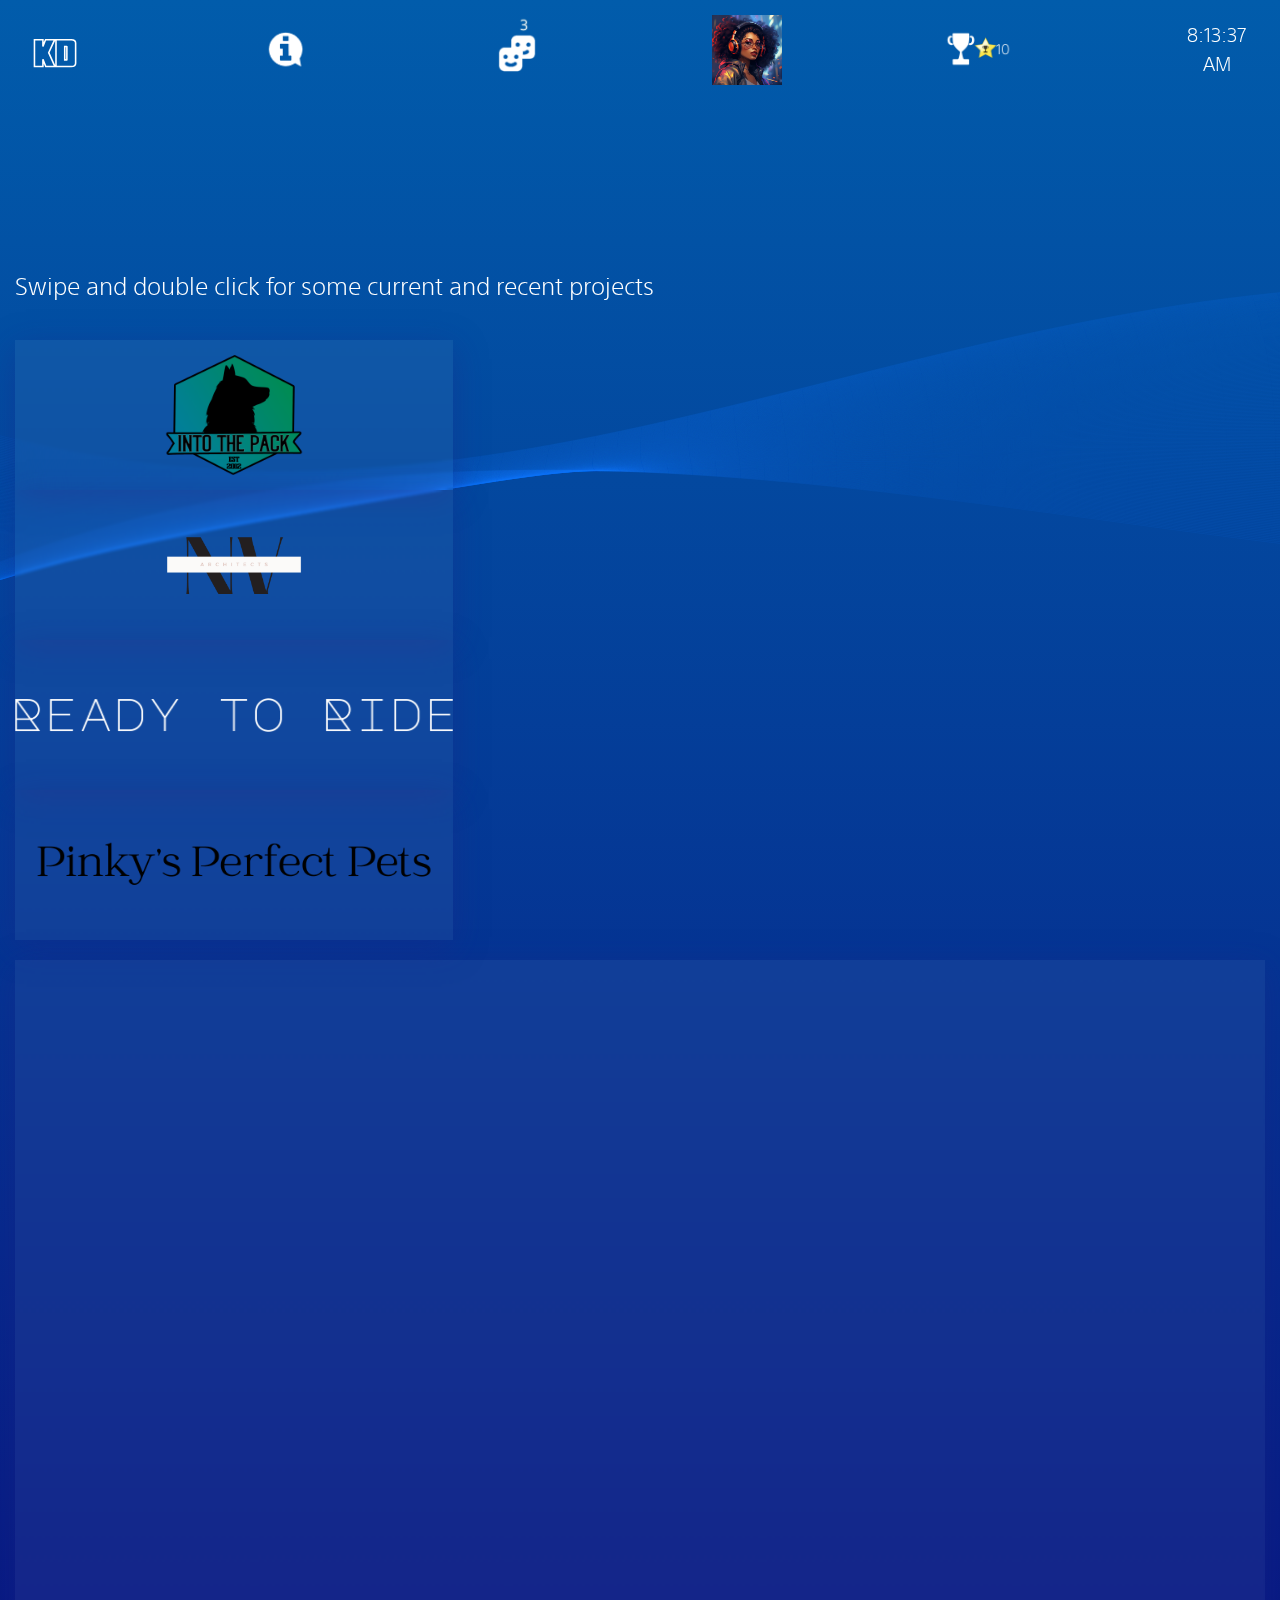
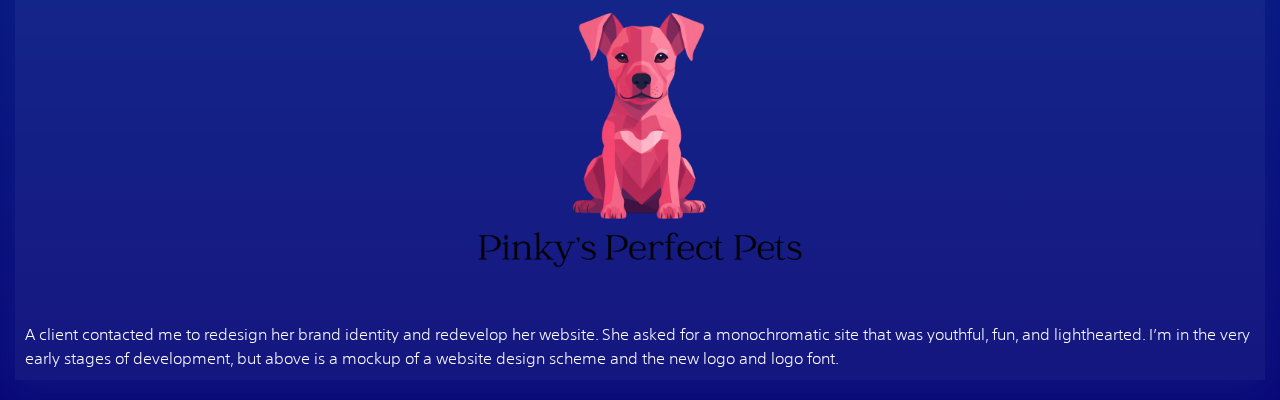
==== commit 918aebb2: "Changed email in contact section" ====
--- a/Home.html
+++ b/Home.html
@@ -124,7 +124,7 @@
                     <div class="contentBox2 animate__animated animate__fadeInLeft animate__delay-4s">
                         <h3>Contact</h3>
                         <p>Request my resume or shoot me a line about a cool project</p>
-                        <p><a href="mailto:katdale89@gmail.com">katdale89@gmail.com </a><i><br> or <br> </i><a href="mailto:katisawful@gmail.com">katisawful@gmail.com</a></p>
+                        <p><a href="mailto:katdale89@gmail.com">katdale89@gmail.com </a></p>
             </section>
         </div>
     </div>
